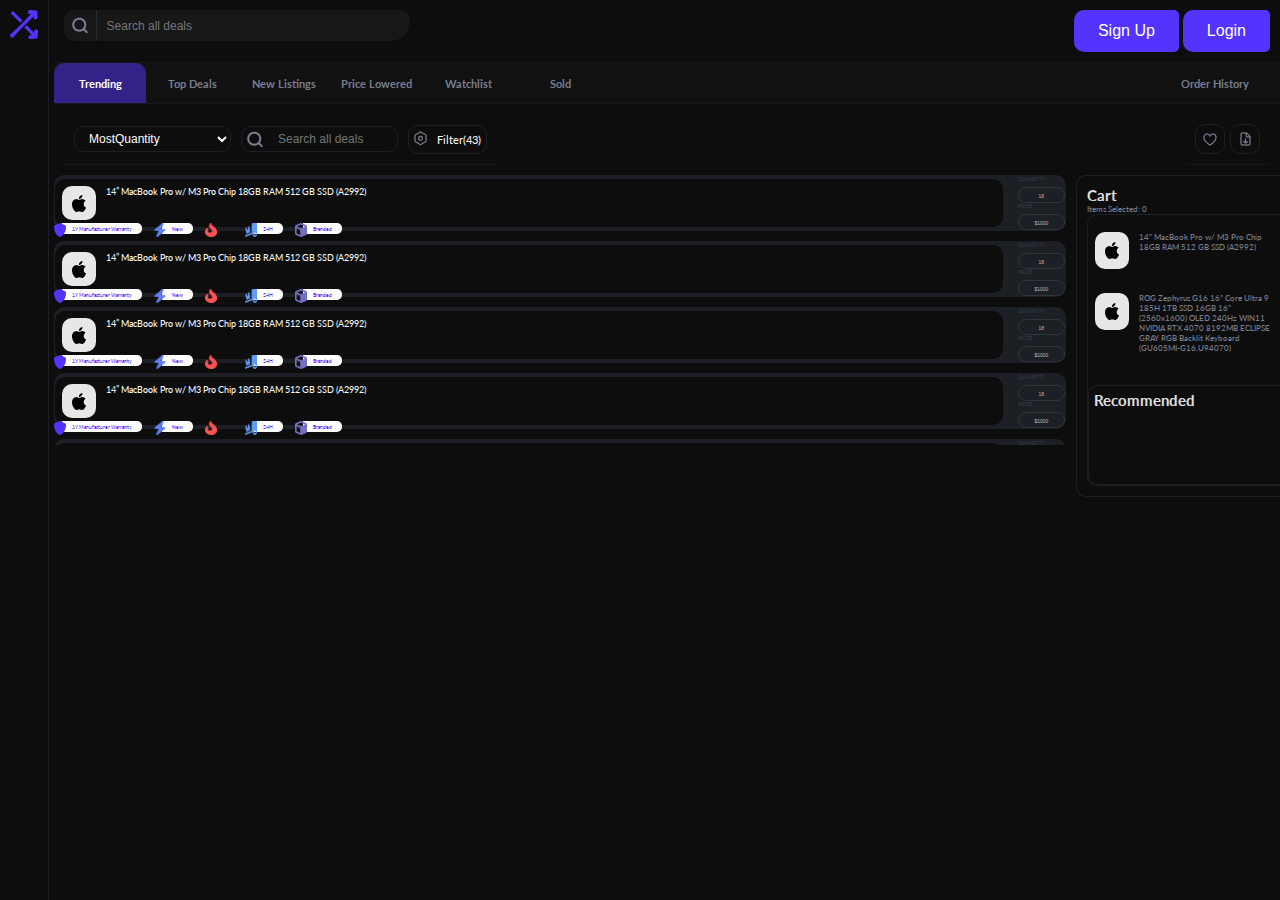
==== index.html @ 5e8098eb "first commit" ====
<!DOCTYPE html>
<html lang="en">

<head>
    <meta charset="UTF-8">
    <meta name="viewport" content="width=device-width, initial-scale=1.0">
    <title>Document</title>
    <link rel="stylesheet" href="styles.css">
</head>

<body>
    <div class="contianer">
        <div class="logo">
            <img src="./assets/logo.png" alt="">
        </div>
        <div style="width: 100%; padding: 0 0 0 5px;">
            <nav>
                <div class="search">
                    <div>
                        <img src="./assets/seach.png" alt="">
                    </div>
                    <input type="text" placeholder="Search all deals">
                </div>
                <div class="auth">
                    <button>Sign Up</button>
                    <button>Login</button>
                </div>
            </nav>
            <div class="navList">
                <ul>
                    <li>Trending</li>
                    <li>Top Deals</li>
                    <li>New Listings</li>
                    <li>Price Lowered</li>
                    <li>Watchlist</li>
                    <li>Sold</li>
                </ul>
                <p>Order History</p>
            </div>
            <div class="mainFilter">
                <div class="filterSection">
                    <select name="" id="">
                        <option value="MostQuantity">MostQuantity</option>
                    </select>
                    <div class="searchFilter">
                        <div>
                            <img src="./assets/seach.png" alt="">
                        </div>
                        <input type="text" placeholder="Search all deals">
                    </div>
                    <div class="filter">
                        <div>
                            <img src="./assets/filter.png" alt="">
                        </div>
                        <p>Filter(43)</p>
                    </div>
                </div>
                <div class="favorateSecion">
                    <div>
                        <img src="./assets/favorate.png" alt="">
                    </div>
                    <div>
                        <img src="./assets/save.png" alt="">
                    </div>
                </div>
            </div>
            <div class="productContainer">
                <div class="productContainerList">
                    <div class="productSection">
                        <div class="productList">
                            <div class="product">
                                <img src="./assets/apple.png" alt="">
                            </div>
                            <div class="description">
                                <p>14” MacBook Pro w/ M3 Pro Chip 18GB RAM 512 GB SSD (A2992)</p>
                            </div>
                            <div class="config">
                                <div>
                                    <img src="./assets/Vector@2x.png" alt="">
                                    <p>1Y Manufacturer Warranty</p>
                                </div>
                                <div>
                                    <img src="./assets/Vector.png" alt="">
                                    <p>New</p>
                                </div>
                                <div class="configItem">
                                    <img src="./assets/Vector (1).png" alt="">
                                </div>
                                <div>
                                    <img src="./assets/Vector (2).png" alt="">
                                    <p>24H</p>
                                </div>
                                <div>
                                    <img src="./assets/Vector (3).png" alt="">
                                    <p>Branded</p>
                                </div>
                            </div>
                        </div>
                        <div class="btnList">
                            <div class="quantity">
                                <p class="title">QUANTITY</p>
                                <button class="btn">18</button>
                            </div>
                            <div class="quantity">
                                <p class="title">PRICE</p>
                                <button class="btn">$1000</button>
                            </div>
                        </div>
                    </div>
                    <div class="productSection">
                        <div class="productList">
                            <div class="product">
                                <img src="./assets/apple.png" alt="">
                            </div>
                            <div class="description">
                                <p>14” MacBook Pro w/ M3 Pro Chip 18GB RAM 512 GB SSD (A2992)</p>
                            </div>
                            <div class="config">
                                <div>
                                    <img src="./assets/Vector@2x.png" alt="">
                                    <p>1Y Manufacturer Warranty</p>
                                </div>
                                <div>
                                    <img src="./assets/Vector.png" alt="">
                                    <p>New</p>
                                </div>
                                <div class="configItem">
                                    <img src="./assets/Vector (1).png" alt="">
                                </div>
                                <div>
                                    <img src="./assets/Vector (2).png" alt="">
                                    <p>24H</p>
                                </div>
                                <div>
                                    <img src="./assets/Vector (3).png" alt="">
                                    <p>Branded</p>
                                </div>
                            </div>
                        </div>
                        <div class="btnList">
                            <div class="quantity">
                                <p class="title">QUANTITY</p>
                                <button class="btn">18</button>
                            </div>
                            <div class="quantity">
                                <p class="title">PRICE</p>
                                <button class="btn">$1000</button>
                            </div>
                        </div>
                    </div>
                    <div class="productSection">
                        <div class="productList">
                            <div class="product">
                                <img src="./assets/apple.png" alt="">
                            </div>
                            <div class="description">
                                <p>14” MacBook Pro w/ M3 Pro Chip 18GB RAM 512 GB SSD (A2992)</p>
                            </div>
                            <div class="config">
                                <div>
                                    <img src="./assets/Vector@2x.png" alt="">
                                    <p>1Y Manufacturer Warranty</p>
                                </div>
                                <div>
                                    <img src="./assets/Vector.png" alt="">
                                    <p>New</p>
                                </div>
                                <div class="configItem">
                                    <img src="./assets/Vector (1).png" alt="">
                                </div>
                                <div>
                                    <img src="./assets/Vector (2).png" alt="">
                                    <p>24H</p>
                                </div>
                                <div>
                                    <img src="./assets/Vector (3).png" alt="">
                                    <p>Branded</p>
                                </div>
                            </div>
                        </div>
                        <div class="btnList">
                            <div class="quantity">
                                <p class="title">QUANTITY</p>
                                <button class="btn">18</button>
                            </div>
                            <div class="quantity">
                                <p class="title">PRICE</p>
                                <button class="btn">$1000</button>
                            </div>
                        </div>
                    </div>
                    <div class="productSection">
                        <div class="productList">
                            <div class="product">
                                <img src="./assets/apple.png" alt="">
                            </div>
                            <div class="description">
                                <p>14” MacBook Pro w/ M3 Pro Chip 18GB RAM 512 GB SSD (A2992)</p>
                            </div>
                            <div class="config">
                                <div>
                                    <img src="./assets/Vector@2x.png" alt="">
                                    <p>1Y Manufacturer Warranty</p>
                                </div>
                                <div>
                                    <img src="./assets/Vector.png" alt="">
                                    <p>New</p>
                                </div>
                                <div class="configItem">
                                    <img src="./assets/Vector (1).png" alt="">
                                </div>
                                <div>
                                    <img src="./assets/Vector (2).png" alt="">
                                    <p>24H</p>
                                </div>
                                <div>
                                    <img src="./assets/Vector (3).png" alt="">
                                    <p>Branded</p>
                                </div>
                            </div>
                        </div>
                        <div class="btnList">
                            <div class="quantity">
                                <p class="title">QUANTITY</p>
                                <button class="btn">18</button>
                            </div>
                            <div class="quantity">
                                <p class="title">PRICE</p>
                                <button class="btn">$1000</button>
                            </div>
                        </div>
                    </div>
                    <div class="productSection">
                        <div class="productList">
                            <div class="product">
                                <img src="./assets/apple.png" alt="">
                            </div>
                            <div class="description">
                                <p>14” MacBook Pro w/ M3 Pro Chip 18GB RAM 512 GB SSD (A2992)</p>
                            </div>
                            <div class="config">
                                <div>
                                    <img src="./assets/Vector@2x.png" alt="">
                                    <p>1Y Manufacturer Warranty</p>
                                </div>
                                <div>
                                    <img src="./assets/Vector.png" alt="">
                                    <p>New</p>
                                </div>
                                <div class="configItem">
                                    <img src="./assets/Vector (1).png" alt="">
                                </div>
                                <div>
                                    <img src="./assets/Vector (2).png" alt="">
                                    <p>24H</p>
                                </div>
                                <div>
                                    <img src="./assets/Vector (3).png" alt="">
                                    <p>Branded</p>
                                </div>
                            </div>
                        </div>
                        <div class="btnList">
                            <div class="quantity">
                                <p class="title">QUANTITY</p>
                                <button class="btn">18</button>
                            </div>
                            <div class="quantity">
                                <p class="title">PRICE</p>
                                <button class="btn">$1000</button>
                            </div>
                        </div>
                    </div>
                    <div class="productSection">
                        <div class="productList">
                            <div class="product">
                                <img src="./assets/apple.png" alt="">
                            </div>
                            <div class="description">
                                <p>14” MacBook Pro w/ M3 Pro Chip 18GB RAM 512 GB SSD (A2992)</p>
                            </div>
                            <div class="config">
                                <div>
                                    <img src="./assets/Vector@2x.png" alt="">
                                    <p>1Y Manufacturer Warranty</p>
                                </div>
                                <div>
                                    <img src="./assets/Vector.png" alt="">
                                    <p>New</p>
                                </div>
                                <div class="configItem">
                                    <img src="./assets/Vector (1).png" alt="">
                                </div>
                                <div>
                                    <img src="./assets/Vector (2).png" alt="">
                                    <p>24H</p>
                                </div>
                                <div>
                                    <img src="./assets/Vector (3).png" alt="">
                                    <p>Branded</p>
                                </div>
                            </div>
                        </div>
                        <div class="btnList">
                            <div class="quantity">
                                <p class="title">QUANTITY</p>
                                <button class="btn">18</button>
                            </div>
                            <div class="quantity">
                                <p class="title">PRICE</p>
                                <button class="btn">$1000</button>
                            </div>
                        </div>
                    </div>
                    <div class="productSection">
                        <div class="productList">
                            <div class="product">
                                <img src="./assets/apple.png" alt="">
                            </div>
                            <div class="description">
                                <p>14” MacBook Pro w/ M3 Pro Chip 18GB RAM 512 GB SSD (A2992)</p>
                            </div>
                            <div class="config">
                                <div>
                                    <img src="./assets/Vector@2x.png" alt="">
                                    <p>1Y Manufacturer Warranty</p>
                                </div>
                                <div>
                                    <img src="./assets/Vector.png" alt="">
                                    <p>New</p>
                                </div>
                                <div class="configItem">
                                    <img src="./assets/Vector (1).png" alt="">
                                </div>
                                <div>
                                    <img src="./assets/Vector (2).png" alt="">
                                    <p>24H</p>
                                </div>
                                <div>
                                    <img src="./assets/Vector (3).png" alt="">
                                    <p>Branded</p>
                                </div>
                            </div>
                        </div>
                        <div class="btnList">
                            <div class="quantity">
                                <p class="title">QUANTITY</p>
                                <button class="btn">18</button>
                            </div>
                            <div class="quantity">
                                <p class="title">PRICE</p>
                                <button class="btn">$1000</button>
                            </div>
                        </div>
                    </div>
                    <div class="productSection">
                        <div class="productList">
                            <div class="product">
                                <img src="./assets/apple.png" alt="">
                            </div>
                            <div class="description">
                                <p>14” MacBook Pro w/ M3 Pro Chip 18GB RAM 512 GB SSD (A2992)</p>
                            </div>
                            <div class="config">
                                <div>
                                    <img src="./assets/Vector@2x.png" alt="">
                                    <p>1Y Manufacturer Warranty</p>
                                </div>
                                <div>
                                    <img src="./assets/Vector.png" alt="">
                                    <p>New</p>
                                </div>
                                <div class="configItem">
                                    <img src="./assets/Vector (1).png" alt="">
                                </div>
                                <div>
                                    <img src="./assets/Vector (2).png" alt="">
                                    <p>24H</p>
                                </div>
                                <div>
                                    <img src="./assets/Vector (3).png" alt="">
                                    <p>Branded</p>
                                </div>
                            </div>
                        </div>
                        <div class="btnList">
                            <div class="quantity">
                                <p class="title">QUANTITY</p>
                                <button class="btn">18</button>
                            </div>
                            <div class="quantity">
                                <p class="title">PRICE</p>
                                <button class="btn">$1000</button>
                            </div>
                        </div>
                    </div>
                    <div class="productSection">
                        <div class="productList">
                            <div class="product">
                                <img src="./assets/apple.png" alt="">
                            </div>
                            <div class="description">
                                <p>14” MacBook Pro w/ M3 Pro Chip 18GB RAM 512 GB SSD (A2992)</p>
                            </div>
                            <div class="config">
                                <div>
                                    <img src="./assets/Vector@2x.png" alt="">
                                    <p>1Y Manufacturer Warranty</p>
                                </div>
                                <div>
                                    <img src="./assets/Vector.png" alt="">
                                    <p>New</p>
                                </div>
                                <div class="configItem">
                                    <img src="./assets/Vector (1).png" alt="">
                                </div>
                                <div>
                                    <img src="./assets/Vector (2).png" alt="">
                                    <p>24H</p>
                                </div>
                                <div>
                                    <img src="./assets/Vector (3).png" alt="">
                                    <p>Branded</p>
                                </div>
                            </div>
                        </div>
                        <div class="btnList">
                            <div class="quantity">
                                <p class="title">QUANTITY</p>
                                <button class="btn">18</button>
                            </div>
                            <div class="quantity">
                                <p class="title">PRICE</p>
                                <button class="btn">$1000</button>
                            </div>
                        </div>
                    </div>
                </div>

                <div class="cartSection">
                    <h1>Cart</h1>
                    <p>Items Selected: 0</p>
                    <div class="carts">
                        <div class="productList cartList">
                            <div class="product">
                                <img src="./assets/apple.png" alt="">
                            </div>
                            <div class="description">
                                <p>14” MacBook Pro w/ M3 Pro Chip 18GB RAM 512 GB SSD (A2992)</p>
                            </div>
                        </div>
                        <div class="productList cartList">
                            <div class="product">
                                <img src="./assets/apple.png" alt="">
                            </div>
                            <div class="description">
                                <p>ROG Zephyrus G16 16” Core Ultra 9 185H 1TB SSD 16GB 16" (2560x1600) OLED 240Hz WIN11
                                    NVIDIA RTX 4070 8192MB ECLIPSE GRAY RGB Backlit Keyboard (GU605MI-G16.U94070)</p>
                            </div>
                        </div>
                        <div class="recommended">
                            <h1>Recommended</h1>
                        </div>
                    </div>
                </div>
            </div>

        </div>
    </div>
</body>

</html>
---- styles.css ----
@import url('https://fonts.googleapis.com/css2?family=Lato:wght@300;400;700;900&display=swap');

* {
    padding: 0px;
    margin: 0px;
    box-sizing: border-box;
}

body {
    background: #0d0d0d;
    color: #ffffff;
    font-family: "Lato", sans-serif;
}




.contianer {
    display: flex;
}

.logo {
    padding: 10px;
    border-right: 1px solid #1C1F24;
    height: 100vh;
}

.contianer nav {
    display: flex;
    justify-content: space-between;
    align-items: start;
    width: 100%;
    padding: 10px;
}

.contianer nav .search {
    width: 346px;
    height: 31px;
    background: #171717;
    display: flex;
    border-radius: 10px 10px 20px 10px;
}

.contianer nav .search div {
    width: 36px;
    display: flex;
    border-right: 1px solid #222C35;
    height: 100%;
    justify-content: center;
    align-items: center;
}

.contianer nav .search input {
    background: transparent;
    width: 100%;
    outline: none;
    border: none;
    font-size: 12px;
    color: white;
    padding-left: 10px;
}

.contianer nav .auth button {
    background-color: #5533FF;
    color: #ffffff;
    padding: 12px 24px;
    border: none;
    border-radius: 10px 5px 5px 10px;
    font-size: 16px;
    cursor: pointer;
    transition: background 0.3s ease;
}

.navList {
    display: flex;
    justify-content: space-between;
    align-items: center;
    width: 100%;
    background: #111111;
    border-bottom: 1px solid #171717;
    border-top: 1px solid #171717;
    font-weight: 700;
}

.navList ul {
    list-style-type: none;
    display: flex;
    align-items: center;
    color: #787E8E;
}

.navList ul li {
    width: 92px;
    height: 40px;
    display: flex;
    justify-content: center;
    align-items: center;
    font-size: 11px;
}

.navList ul li:first-child {
    display: flex;
    justify-content: center;
    align-items: center;
    font-size: 11px;
    background: #332288;
    border-radius: 10px 10px 0px 0px;
    color: #ffffff;
}

.navList ul li:hover {
    color: #ffffff;
    background: #22194C;
}

.navList p {
    font-size: 11px;
    padding: 10px;
    width: 109px;
    color: #787E8E;
}

.mainFilter {
    display: flex;
    justify-content: space-between;
    align-items: center;
    padding: 10px;
}

.filterSection {
    display: flex;
    gap: 10px;
    align-items: center;
    padding: 10px;
    border-bottom: 1px solid #171717;
}

.filterSection select {
    background: transparent;
    width: 157px;
    height: 26px;
    outline: none;
    border-radius: 10px;
    border-color: #1C1F24;
    font-size: 12px;
    color: white;
    padding-left: 10px;
    cursor: pointer;
}

.searchFilter {
    width: 157px;
    height: 26px;
    display: flex;
    border-radius: 10px;
    border: 1px solid #1C1F24;

}

.searchFilter div {
    width: 26px;
    display: flex;
    height: 100%;
    justify-content: center;
    align-items: center;
    padding: 10px;
}

.searchFilter input {
    background: transparent;
    width: 100%;
    outline: none;
    border: none;
    font-size: 12px;
    color: white;
    padding: 10px;
}

.filter {
    display: flex;
    gap: 10px;
    align-items: center;
    padding: 5px;
    border-radius: 10px;
    border: 1px solid #1C1F24;
    font-size: 11px;
}

.favorateSecion {
    display: flex;
    justify-content: center;
    align-items: center;
    gap: 5px;
    padding: 10px;
    border-bottom: 1px solid #171717;
}

.favorateSecion div {
    width: 30px;
    height: 30px;
    border: 1px solid #1C1F24;
    display: flex;
    justify-content: center;
    align-items: center;
    border-radius: 10px;
}

.productContainer {
    display: flex;
    gap: 10px;
    justify-content: space-between;
    align-items: start;
}

.productContainerList {
    width: 100%;
    display: flex;
    flex-direction: column;
    gap: 10px;
    height: 270px;
    overflow-y: auto;
}

.productContainerList::-webkit-scrollbar {
    direction: ltr;
}

.productSection {
    display: flex;
    gap: 15px;
    justify-content: space-between;
    align-items: center;
    padding: 1px;
    background: #1C1F24;
    border-radius: 10px;
    width: 100%;
}

.productList {
    display: flex;
    align-items: start;
    gap: 10px;
    padding: 7px;
    position: relative;
    background: #0D0D0D;
    width: 100%;
    height: auto;
    border-radius: 10px;
}

.product {
    width: 34px;
    height: 34px;
    background: #E7E7E7;
    border-radius: 10px;
    padding: 10px;
    display: flex;
    justify-content: center;
    align-items: center;
}

.description {
    font-size: 9px;
}

.config {
    position: absolute;
    display: flex;
    align-items: center;
    gap: 20px;
    bottom: -7px;
}

.config div {
    display: flex;
    align-items: center;
    justify-content: center;
    background: #fff;
    color: #5533FF;
    font-size: 5px;
    border-top-right-radius: 5px;
    border-bottom-right-radius: 5px;
    position: relative;
    height: 11px;
    padding: 5px 10px;
}

.config .configItem {
    background: transparent;
}

.config div img {
    position: absolute;
    top: 0;
    left: -8px;
    width: 12px;
    height: 14px;
}

.btnList {
    display: flex;
    flex-direction: column;
    justify-content: space-between;
}

.title {
    font-size: 5px;
    font-weight: 900;
    color: #2F343D;
}

.btn {
    width: 47px;
    height: 16px;
    background: transparent;
    color: #B6BDC8;
    padding: 5px 10px;
    border: 1px solid #2F343D;
    border-radius: 10px;
    font-size: 5px;
    cursor: pointer;
    transition: background 0.3s ease;
}

.btn:hover {
    background: #2F343D;
}

.cartSection {
    border: 1px solid #1C1F24;
    border-right: none;
    border-radius: 10px;
    border-top-right-radius: 0;
    border-bottom-right-radius: 0;
    padding: 10px;
    padding-right: 0;
    background: transparent;
    width: 245px;
}

.cartSection h1 {
    font-size: 15px;
    font-weight: 700;
    color: #E0E0E0;
}

.cartSection p {
    font-size: 8px;
    font-weight: 500;
    color: #787E8E;
}

.carts {
    border: 1px solid #1C1F24;
    border-right: none;
    border-radius: 10px;
    border-top-right-radius: 0;
    border-bottom-right-radius: 0;
}

.cartList {
    margin-top: 10px;
}

.cartList .product {
    height: auto;
}

.recommended {
    border: 1px solid #1C1F24;
    border-right: none;
    border-radius: 10px;
    border-top-right-radius: 0;
    border-bottom-right-radius: 0;
    margin-top: 25px;
    height: 100px;
    padding: 5px;
}
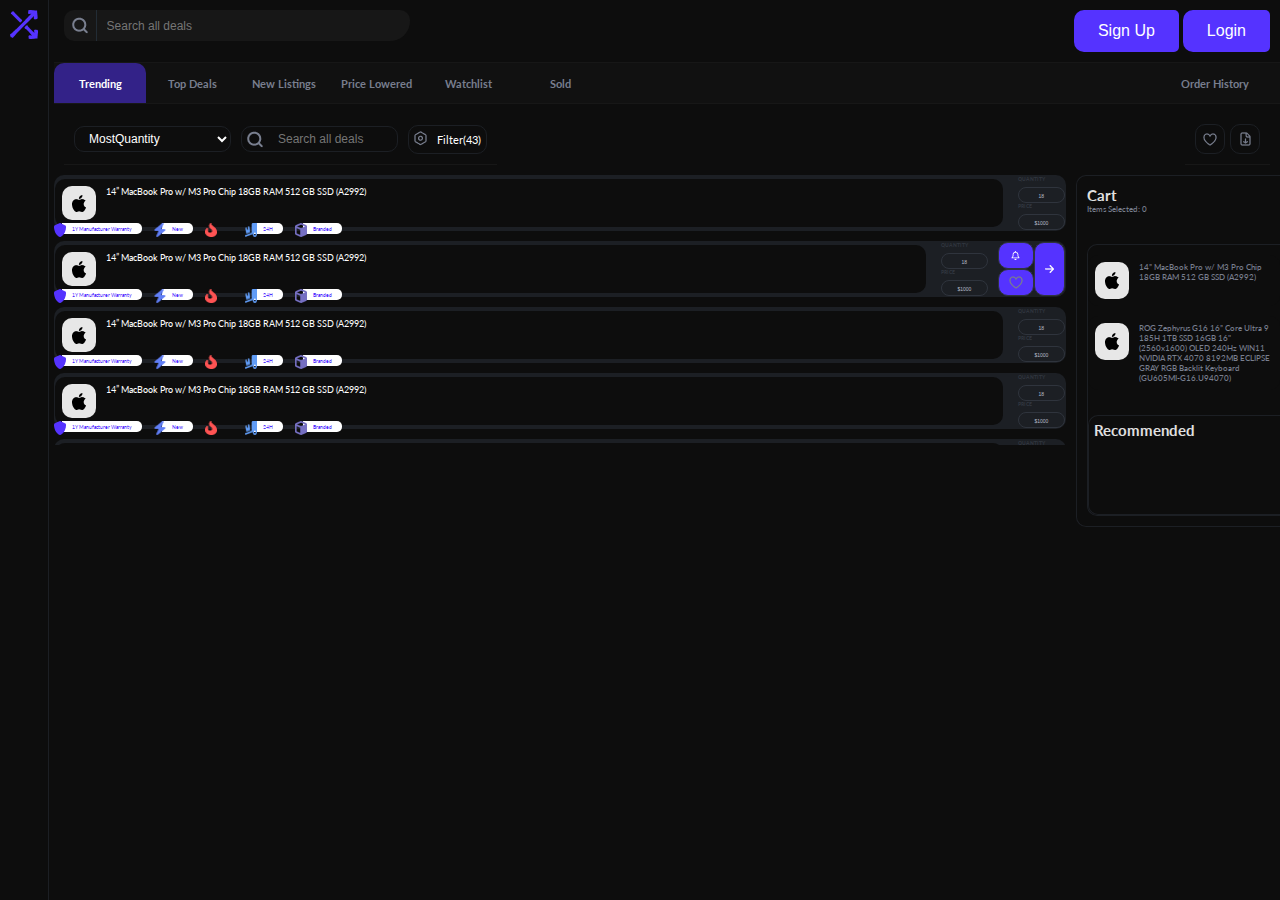
==== commit b22e84c2: "added" ====
--- a/index.html
+++ b/index.html
@@ -137,14 +137,29 @@
                                 </div>
                             </div>
                         </div>
-                        <div class="btnList">
-                            <div class="quantity">
-                                <p class="title">QUANTITY</p>
-                                <button class="btn">18</button>
-                            </div>
-                            <div class="quantity">
-                                <p class="title">PRICE</p>
-                                <button class="btn">$1000</button>
+                        <div class="btnListParent">
+                            <div class="btnList">
+                                <div class="quantity">
+                                    <p class="title">QUANTITY</p>
+                                    <button class="btn">18</button>
+                                </div>
+                                <div class="quantity">
+                                    <p class="title">PRICE</p>
+                                    <button class="btn">$1000</button>
+                                </div>
+                            </div>
+                            <div class="btnNotify">
+                                <div class="insideBTN">
+                                    <button class="btn">
+                                        <img src="./assets/notification.png" alt="">
+                                    </button>
+                                    <button class="btn">
+                                        <img src="./assets/favorate.png" alt="">
+                                    </button>
+                                </div>
+                                <button class="btn">
+                                    <img src="./assets/rightArrow.png" alt="">
+                                </button>
                             </div>
                         </div>
                     </div>
--- a/styles.css
+++ b/styles.css
@@ -297,10 +297,30 @@
     height: 14px;
 }
 
+.btnListParent {
+    display: flex;
+    gap: 10px;
+}
+
 .btnList {
     display: flex;
     flex-direction: column;
     justify-content: space-between;
+}
+
+.btnNotify {
+    display: flex;
+}
+
+.insideBTN {
+    display: flex;
+    flex-direction: column;
+}
+
+.btnNotify .btn {
+    width: 100%;
+    height: 100%;
+    background: #5533FF;
 }
 
 .title {
@@ -356,6 +376,7 @@
     border-radius: 10px;
     border-top-right-radius: 0;
     border-bottom-right-radius: 0;
+    margin-top: 30px;
 }
 
 .cartList {
